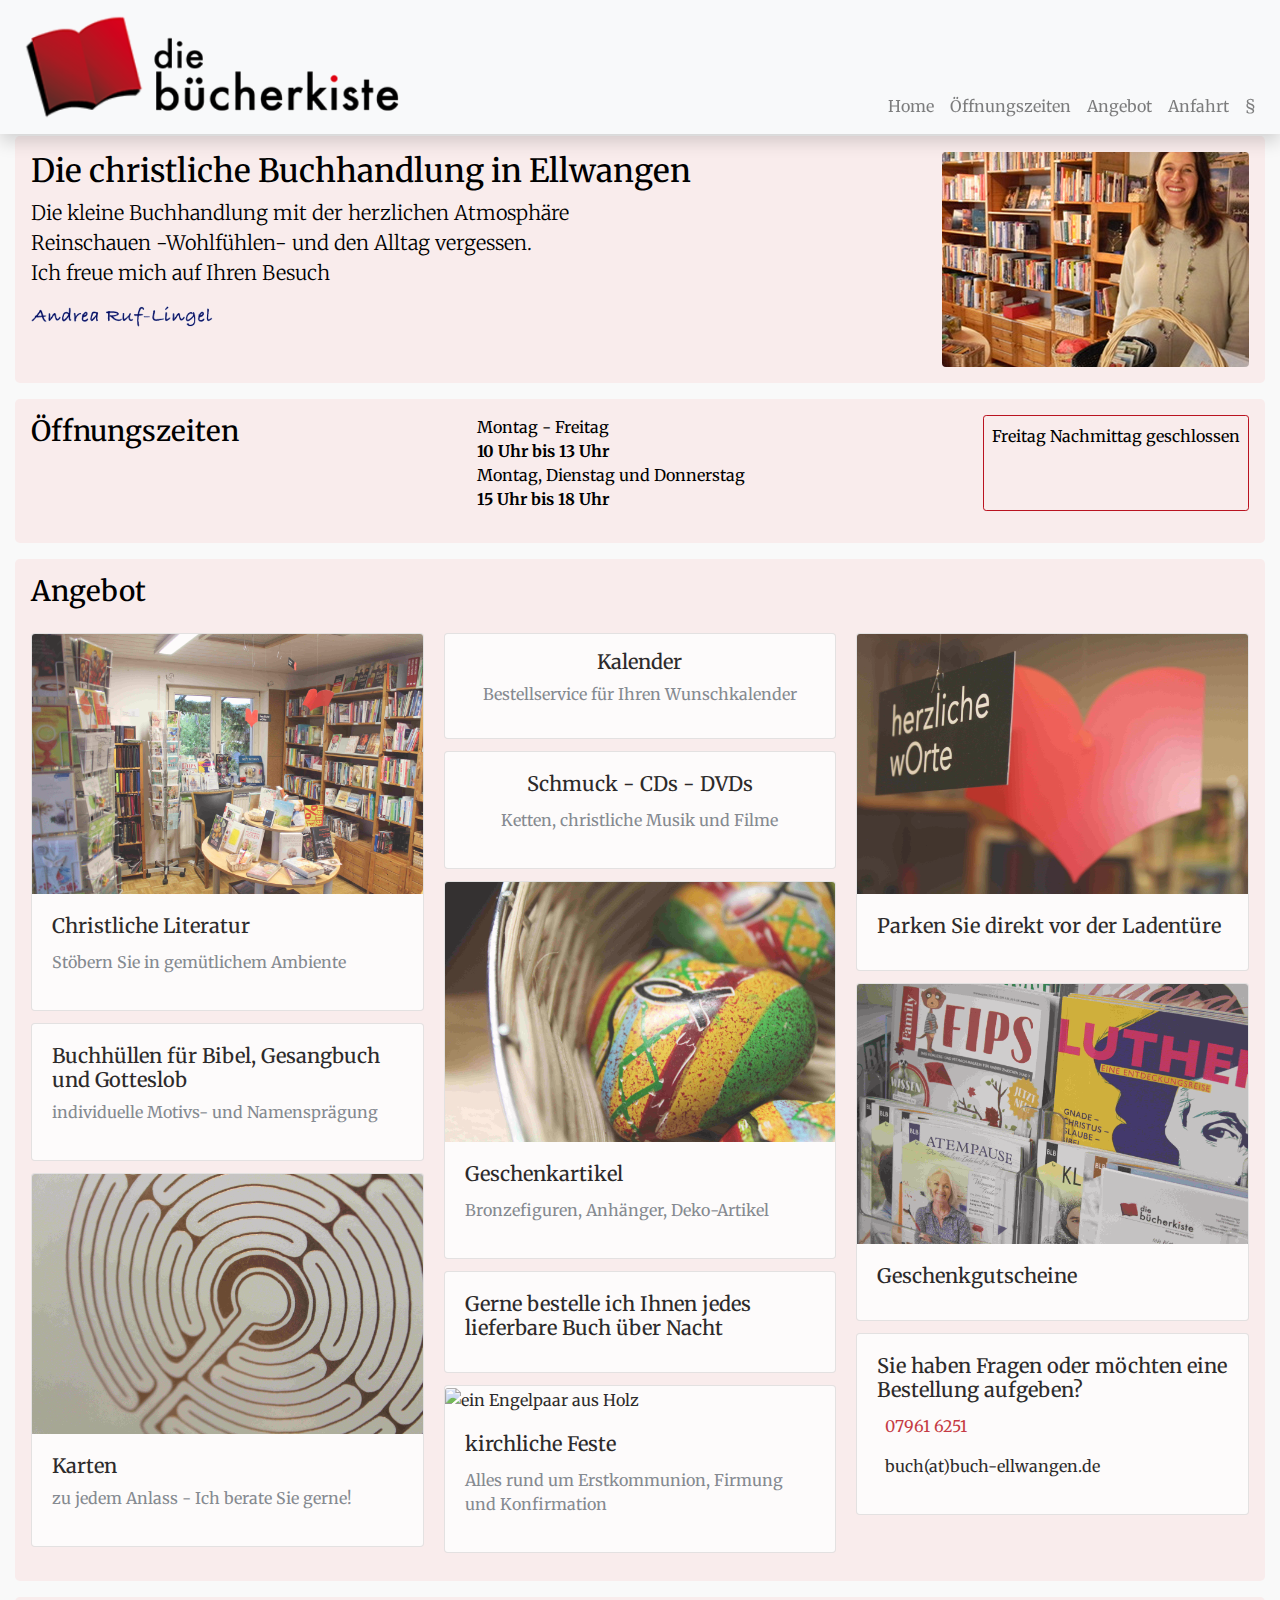
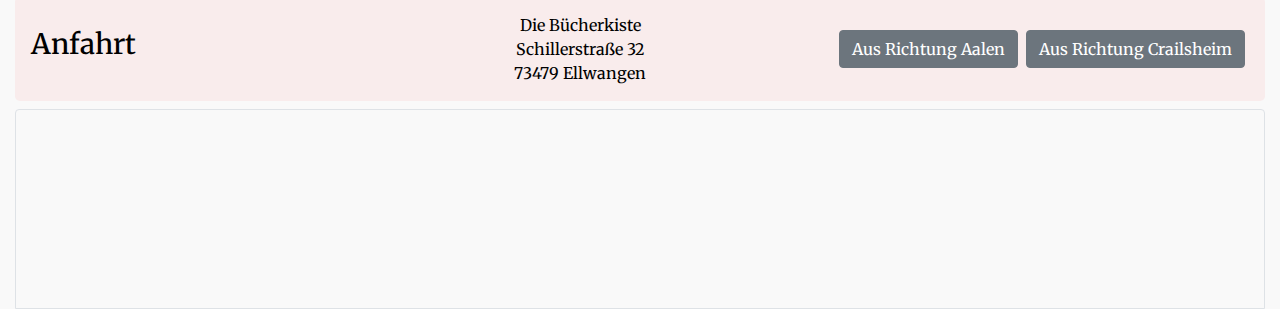
==== index.html @ ff5ce96f "href to phone" ====
<!doctype html>
<html lang="de">
<head>
  <!-- Required meta tags -->
  <meta charset="utf-8">
  <meta name="viewport" content="width=device-width, initial-scale=1, shrink-to-fit=no">

  <link rel="apple-touch-icon" sizes="120x120" href="apple-touch-icon.png">
  <link rel="icon" type="image/png" sizes="32x32" href="favicon-32x32.png">
  <link rel="icon" type="image/png" sizes="16x16" href="favicon-16x16.png">
  <link rel="manifest" href="site.webmanifest">
  <link rel="mask-icon" href="safari-pinned-tab.svg" color="#ba1320">
  <meta name="msapplication-TileColor" content="#b91d47">
  <meta name="theme-color" content="#ffffff">

  <!-- Bootstrap CSS -->
  <link rel="stylesheet" href="https://use.fontawesome.com/releases/v5.8.2/css/all.css" integrity="sha384-oS3vJWv+0UjzBfQzYUhtDYW+Pj2yciDJxpsK1OYPAYjqT085Qq/1cq5FLXAZQ7Ay" crossorigin="anonymous">
  <link rel="stylesheet" href="css/bootstrap.min.css">
  <link rel="stylesheet" href="css/styles.css">
  <link href="https://fonts.googleapis.com/css?family=Merriweather" rel="stylesheet">

  <title>Die Bücherkiste</title>

</head>
<body onload>

  <div class="anchor" id="1"></div>
  <header>
    <nav class="shadow navbar navbar-expand-sm navbar-light bg-light justify-content-between align-items-sm-end fixed-top">
      <a class="navbar-brand" href="#1">
        <img id="logo-buch" src="img/logo-buecherkiste.png" width="25%" height="100" class="d-inline-block align-bottom img-fluid" alt="logo der bücherkiste rotes geöffnetes buch">
        <img id="logo-schriftzug" src="img/nur-schriftzug.png" width="50%" height="100" class="img-fluid" alt="schriftzug die bücherkiste">
      </a>
      <button class="navbar-toggler" type="button" data-toggle="dropdown" data-target="#collapse_target" aria-controls="navbarSupportedContent" aria-expanded="false" aria-label="Toggle navigation">
        <i class="fas fa-bars"></i>
      </button>

      <div class="collapse navbar-collapse" id="collapse_target">
        <ul id="top-menu" class="navbar-nav ml-auto">
          <li class="nav-item">
            <a class="nav-link" href="#1">Home<span class="sr-only">(current)</span></a>
          </li>
          <li class="nav-item">
            <a class="nav-link" href="#2">Öffnungszeiten</a>
          </li>
          <li class="nav-item">
            <a class="nav-link" href="#3">Angebot</a>
          </li>
          <li class="nav-item">
            <a class="nav-link" href="#4">Anfahrt</a>
          </li>
          <li class="nav-item">
            <a class="nav-link" href="impressum.html">§</a>
          </li>
        </ul>
      </div>
    </nav>
  </header>

  <h1 class="d-none">die bücherkiste - Christliche Buchhandlung in Ellwangen</h1>


  <div id="main-container" class="container">

    <div class="container-style">
      <div class="d-md-flex align-items-start justify-content-center flex-lg-row-reverse">
        <img src="img/startseite.PNG" alt="bild der buchhandlung" class="img-fluid mx-auto d-block rounded grow-3 p-0">
        <div class="flex-fill">
          <h2 class="display-5 pt-md-0 pl-md-3 pl-lg-0 pr-md-3 pt-4 text-center text-md-left grow-2">Die christliche Buchhandlung in Ellwangen</h2>
          <p id="unterüberschrift" class="lead text-center text-md-left grow-0 pt-3 pl-md-3 pt-lg-0 pl-lg-0">Die kleine Buchhandlung mit der herzlichen Atmosphäre<br>Reinschauen -Wohlfühlen- und den Alltag vergessen.<br>Ich freue mich auf Ihren Besuch</p>
          <img src="img/unterschrift.PNG" alt="unterschrift der inhaberin" class="img-fluid d-block mx-auto m-md-0 pr-md-3 pl-md-3 pr-lg-0 pl-lg-0" id="unterschrift">
        </div>
      </div>
    </div>

    <div class="anchor" id="2"></div>
    <div class="container-style row mx-0 justify-content-around justify-content-sm-between">
      <h3 class="">Öffnungszeiten</h3>
      <p class="">Montag&nbsp;-&nbsp;Freitag<br>
        <strong>10&nbsp;Uhr&nbsp;bis&nbsp;13&nbsp;Uhr<br></strong>
        Montag,&nbsp;Dienstag und Donnerstag<br>
        <strong>15&nbsp;Uhr&nbsp;bis&nbsp;18&nbsp;Uhr<br></strong>
      </p>
      <div id="input-field-info" class="p-2 mb-3 text-center" width="400" height="100" >Freitag Nachmittag geschlossen<br></div>
    </div>

    <div class="anchor" id="3"></div>
    <div class="container-style">
      <h3 class="text-center text-md-left pb-3">Angebot</h3>


      <div class="card-columns">
        <div class="card">
          <img class="card-img-top" src="img/laden.JPG" alt="bild vom inneren des ladens">
          <div class="card-body">
            <h5 class="card-title">Christliche Literatur</h5>
            <p class="text-muted">Stöbern Sie in gemütlichem Ambiente</p>
          </div>
        </div>
        <div class="card">
          <div class="card-body">
            <h5 class="card-text">Buchhüllen für Bibel, Gesangbuch und Gotteslob</h5>
            <p class="text-muted">
              individuelle Motivs- und Namensprägung
            </p>
          </div>
        </div>
        <div class="card">
          <img class="card-img-top" src="img/karte.JPG" alt="weiße Karte mit goldenem Labyrinth">
          <div class="card-body">
            <h5 class="card-text">Karten</h5>
            <p class="text-muted">
              zu jedem Anlass - Ich berate Sie gerne!
            </p>
          </div>
        </div>
        <div class="card text-center p-3">
          <h5>Kalender</h5>
          <p class="text-muted">Bestellservice für Ihren Wunschkalender</p>
        </div>
        <div class="card text-center">
          <div class="card-body">
            <h5 class="card-title">Schmuck - CDs - DVDs</h5>
            <p class="text-muted">Ketten, christliche Musik und Filme</p>
          </div>
        </div>
        <div class="card">
          <img class="card-img-top" src="img/holzherz.JPG" alt="hölzernes Herz bunt bemalt">
          <div class="card-body">
            <h5 class="card-title">Geschenkartikel</h5>
            <p class="text-muted">Bronzefiguren, Anhänger, Deko-Artikel</p>
          </div>
        </div>
        <div class="card">
          <div class="card-body">
            <h5 class="card-title">Gerne bestelle ich Ihnen jedes lieferbare Buch über Nacht</h5>
          </div>
        </div>
        <div class="card">
          <img class="card-img-top" src="img/holzengel.jpg" alt="ein Engelpaar aus Holz">
          <div class="card-body">
            <h5 class="card-title">kirchliche Feste</h5>
            <p class="text-muted">Alles rund um Erstkommunion, Firmung und Konfirmation</p>
          </div>
        </div>
        <div class="card">
          <img class="card-img-top" src="img/herzliche-worte.JPG" alt="Herzförmiges Papier und karte mit Aufschrift herzliche Worte">
          <div class="card-body">
          <h5 class="card-title">Parken Sie direkt vor der Ladentüre</h5>
          </div>
        </div>
        <div class="card">
          <img class="card-img-top" src="img/zeitschriften.JPG" alt="Herzförmiges Papier und karte mit Aufschrift herzliche Worte">
          <div class="card-body">
          <h5 class="card-title">Geschenkgutscheine</h5>
          </div>
        </div>
        <div class="card">
          <div class="card-body">
            <h5 class="card-title">Sie haben Fragen oder möchten eine Bestellung aufgeben?</h5>
            <p style="color: #ba1320;"><i class="fas fa-phone p-1" href="tel:07961-6251"></i>07961 6251</p>
            <p><i class="fas fa-at p-1"></i>buch(at)buch-ellwangen.de
          </div>
        </div>
      </div>


    </div>



    <div class="anchor" id="4"></div>
    <div class="container-style mb-2 row m-0 p-3 d-block text-center d-md-flex justify-content-sm-between justify-content-md-start align-items-center flex-nowrap">
      <h3 class="mr-auto">Anfahrt</h3>
      <p class="mb-2 m-md-auto p-sm-2 p-lg-0">Die&nbsp;Bücherkiste<br>Schillerstraße&nbsp;32<br>73479&nbsp;Ellwangen</p>
      <!-- <h5 class="">Wegbeschreibung</h5> -->
      <button class="btn btn-secondary my-2 my-sm-0 mx-md-1" type="button" data-toggle="collapse" data-target="#richtung-aalen" aria-expanded="false" aria-controls="collapseExample">
        Aus Richtung Aalen
      </button>
      <button class="btn btn-secondary mx-md-1" type="button" data-toggle="collapse" data-target="#richtung-hall" aria-expanded="false" aria-controls="collapseExample">
        Aus Richtung Crailsheim
      </button>
    </div>

    <div class="collapse" id="richtung-aalen">
      <h5 class="px-2 pt-2">Aus Richtung Aalen:</h5>
      <ol class="px-4">
        <li>Folgen Sie der B290 über die Westtangente in Richtung Crailsheim, vorbei an der Stadthalle und dem Alamannen-Museum. An der Ampel-Abzweigung nach Nördlingen/Dinkelsbühl rechts abbiegen.</li>
        <li>Nach Überqueren der Siemensbrücke (kreuzt die Bahnlinie) links in Richtung Autobahn/Dinkelsbühl abbiegen.</li>
        <li>Folgen Sie der Vorfahrtsstrasse bis zum Kreisverkehr; hier rechts Richtung Stadtmitte (Mittelhofstr) abbiegen</li>
        <li>dann die 2. Abzweigung rechts in die Schillerstr.32</li>
        <li>Willkommen bei der Bücherkiste!</li>
      </ol>
    </div>
    <div class="collapse" id="richtung-hall">
      <h5 class="px-2 pt-2">Aus Richtung Schwäbisch Hall / Crailsheim:</h5>
      <ol class="px-4">
        <li>Folgen Sie der B290 bis zur Ampel-Abzweigung nach Nördlingen/Dinkelsbühl. Hier links abbiegen.</li>
        <li>Nach Überqueren der Siemensbrücke (kreuzt die Bahnlinie) links in Richtung Autobahn/Dinkelsbühl abbiegen.</li>
        <li>Folgen Sie der Vorfahrtsstrasse bis zum 1. Kreisverkehr; hier rechts Richtung Stadtmitte (Mittelhofstr) abbiegen</li>
        <li>dann die 2. Abzweigung rechts in die Schillerstr.32</li>
        <li>Willkommen bei der Bücherkiste!</li>
      </ol>
    </div>

    <iframe id="map" class="float-left border rounded-top p-0" src="https://www.google.com/maps/embed?pb=!1m18!1m12!1m3!1d2619.178128259442!2d10.131411315092043!3d48.96913350085774!2m3!1f0!2f0!3f0!3m2!1i1024!2i768!4f13.1!3m3!1m2!1s0x4798e3a83ddc0173%3A0x4727ee4b7de0692e!2sdie+B%C3%BCcherkiste!5e0!3m2!1sde!2sde!4v1557840326986!5m2!1sde!2sde" width="100%" height="200" frameborder="0" style="border:0" allowfullscreen></iframe>

</div>


<!-- Optional JavaScript -->
<!-- jQuery first, then Popper.js, then Bootstrap JS -->
<script src="jquery-3.4.1.js"></script>
<script src="js/popper.min.js"></script>
<script src="js/bootstrap.min.js"></script>
<script src="js/script.js"></script>
</body>
</html>
---- css/styles.css ----
body {
  font-size: 16px;
  color: #000000;
  background-color: #f9f9f9;
  font-family: 'Merriweather', serif;
  padding-top: 4.5rem;
}
ol {
  line-height: 1.6rem;
}

.navbar-brand  {
  margin-right: 0;
}

.navbar button.navbar-toggler {
  border: none;
  color: #ba1320;
}
.navbar-toggler-icon { /* not currently used (replaced with hamburger menu button) */
  color: #ba1320;
}
.anchor {
  display: block;
  position: relative;
  top: -62px;
  visibility: idden;
}

#logo-buch {
  width: 25%;
  margin-left: 5px;
}
#logo-schriftzug {
  width: 50%;
  display: none;
}
#unterschrift {
  width: 50%;
}
#unterüberschrift {
  font-size: 14px;
}

.jumbotron h2 {
  font-size: 1.5em;
}
.jumbotron.d-md-flex {
  margin-bottom: 20px;
}
#input-field-info {
  border: 1px solid #ba1320;
  border-radius: .2rem;
}
.container-style {
  padding: 1rem 1rem;
  margin-bottom: 1rem;
  background-color: #f9ecec;
  border-radius: 0.3rem;
}
#map {
  max-width: 100%;
}
#heart-fas {
  text-decoration: none;
  color: #ba1320;
  transition: .3s;
  margin: auto;
}
#heart-fas:hover {
  transform: scale(3);
}


/*******************************************************/
@media (max-width: 575.98px) {
  #logo-buch {width: 30% !important;}
}
@media (min-width: 576px) {
  #logo-schriftzug {display: inline-block; width: 50%;}
  /* #map {width: 50%;} */
  body {padding-top: 6.5rem;}
  .anchor {
    top: -80px;
  }
}
@media (min-width: 768px) {
  body {padding-top: 7.8rem;}
  #unterüberschrift {font-size: 16px;}
  .jumbotron h2 {font-size: 1.8em;}
  .anchor {
    top: -110px;
  }
}
@media (min-width: 992px) {
  body {padding-top: 8.5rem;}
  /* #map {height: 400px;} */
  #unterschrift {width: 33.33%;}
  .anchor {top: -135px;}
  .card {opacity: 0.82;}
  .card:hover {opacity: 1; transform: scale(1.01); box-shadow: 2px 8px 8px -6px rgb(0,0,0,.3); transition: 0.35s;}
  .btn:hover {box-shadow: 3px 5px 8px 0px rgb(0,0,0,.3);  transition: 0.35s;}
}
@media (min-width: 1200px) {
  #main-container {max-width: 1500px;}
  #unterüberschrift {font-size: 20px;}
  .jumbotron h2 {font-size: 2em;}
  #unterschrift {width: 20%;}
}

/********************************************************/
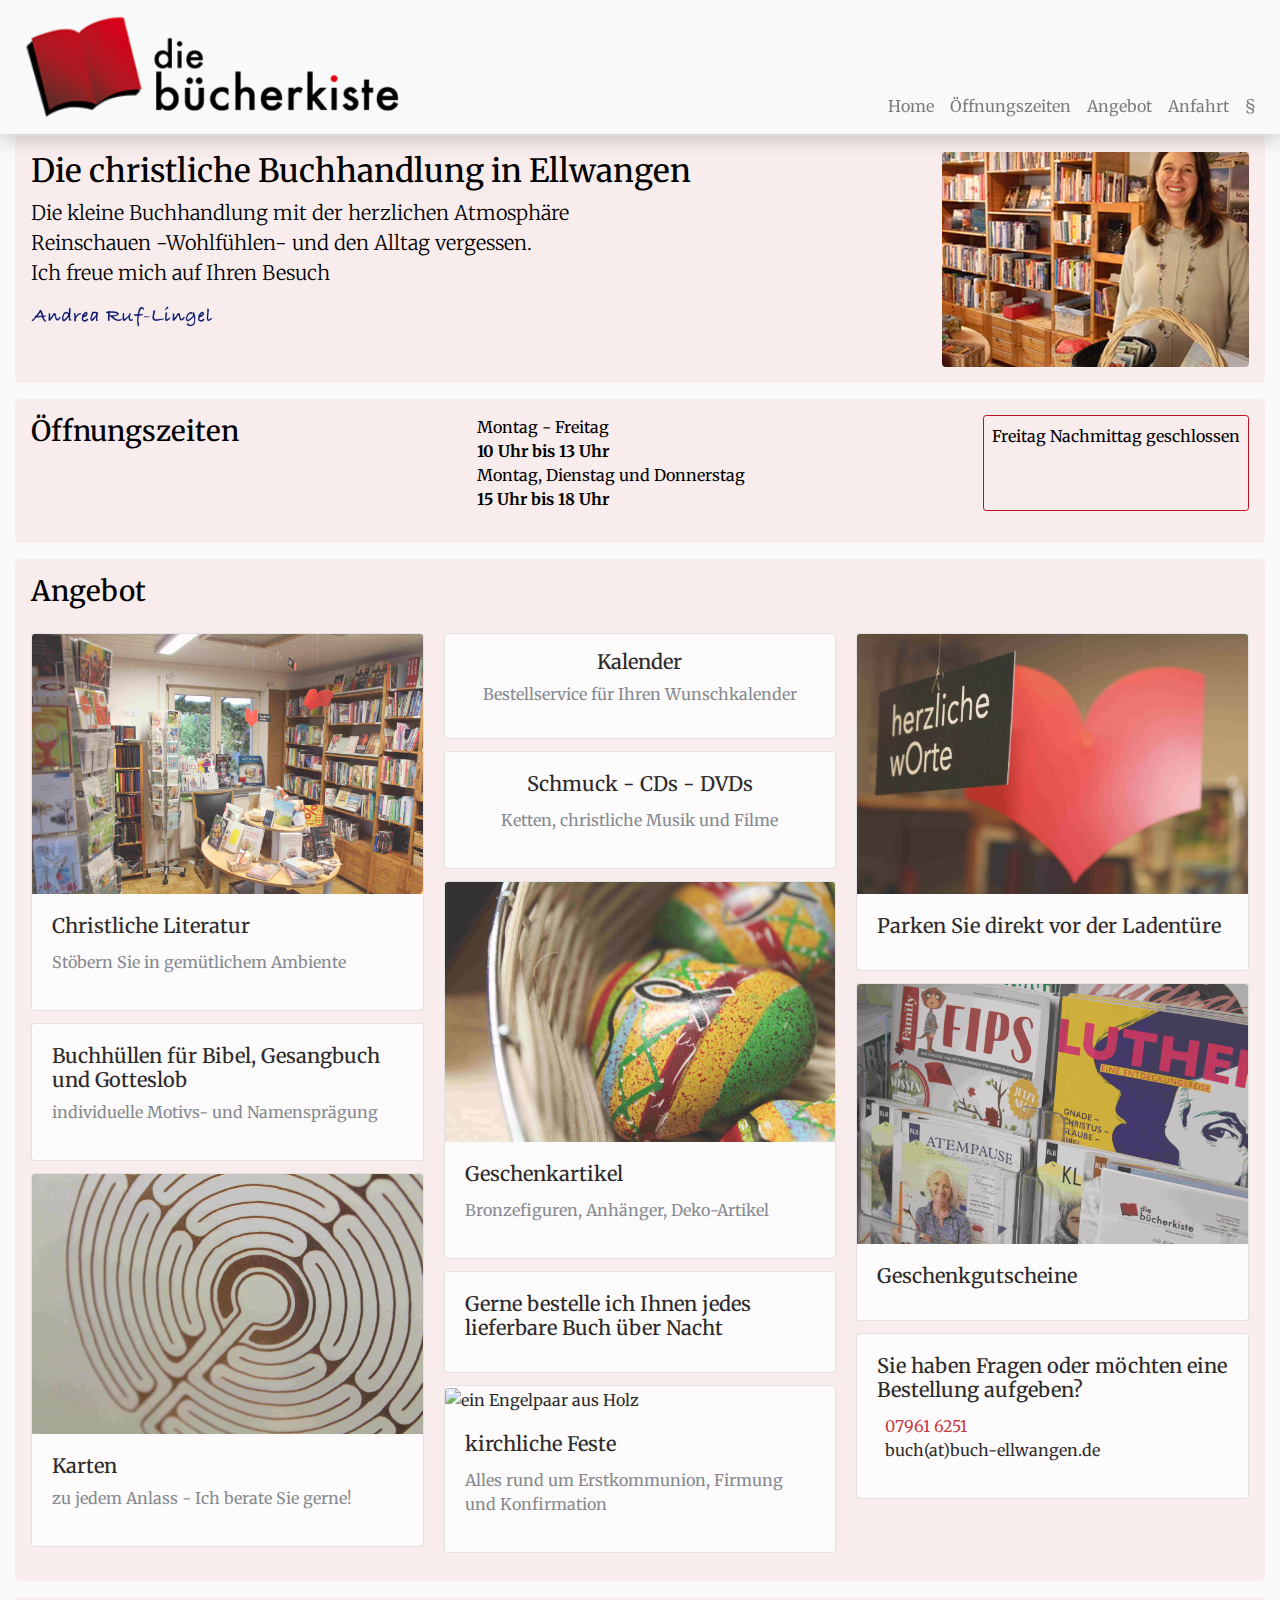
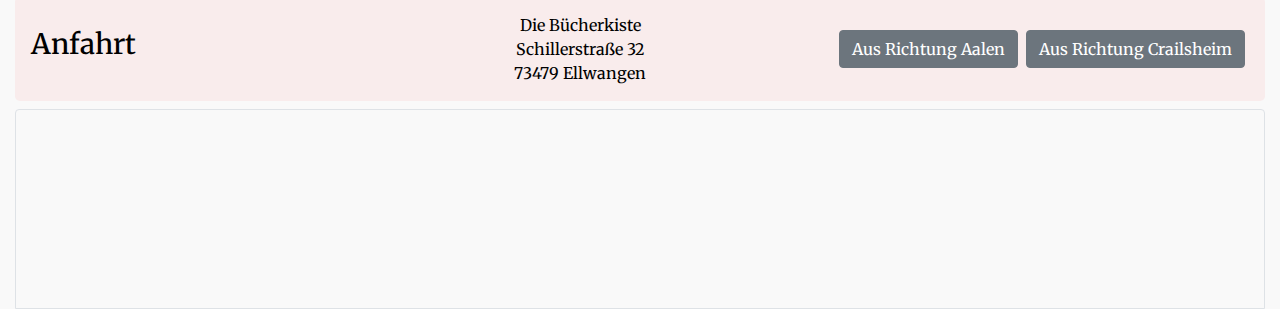
==== commit 7576fb88: "attempt fix phone" ====
--- a/index.html
+++ b/index.html
@@ -158,7 +158,7 @@
         <div class="card">
           <div class="card-body">
             <h5 class="card-title">Sie haben Fragen oder möchten eine Bestellung aufgeben?</h5>
-            <p style="color: #ba1320;"><i class="fas fa-phone p-1" href="tel:07961-6251"></i>07961 6251</p>
+            <a style="color: #ba1320;"><i class="fas fa-phone p-1" href="tel:07961-6251"></i>07961 6251</a>
             <p><i class="fas fa-at p-1"></i>buch(at)buch-ellwangen.de
           </div>
         </div>
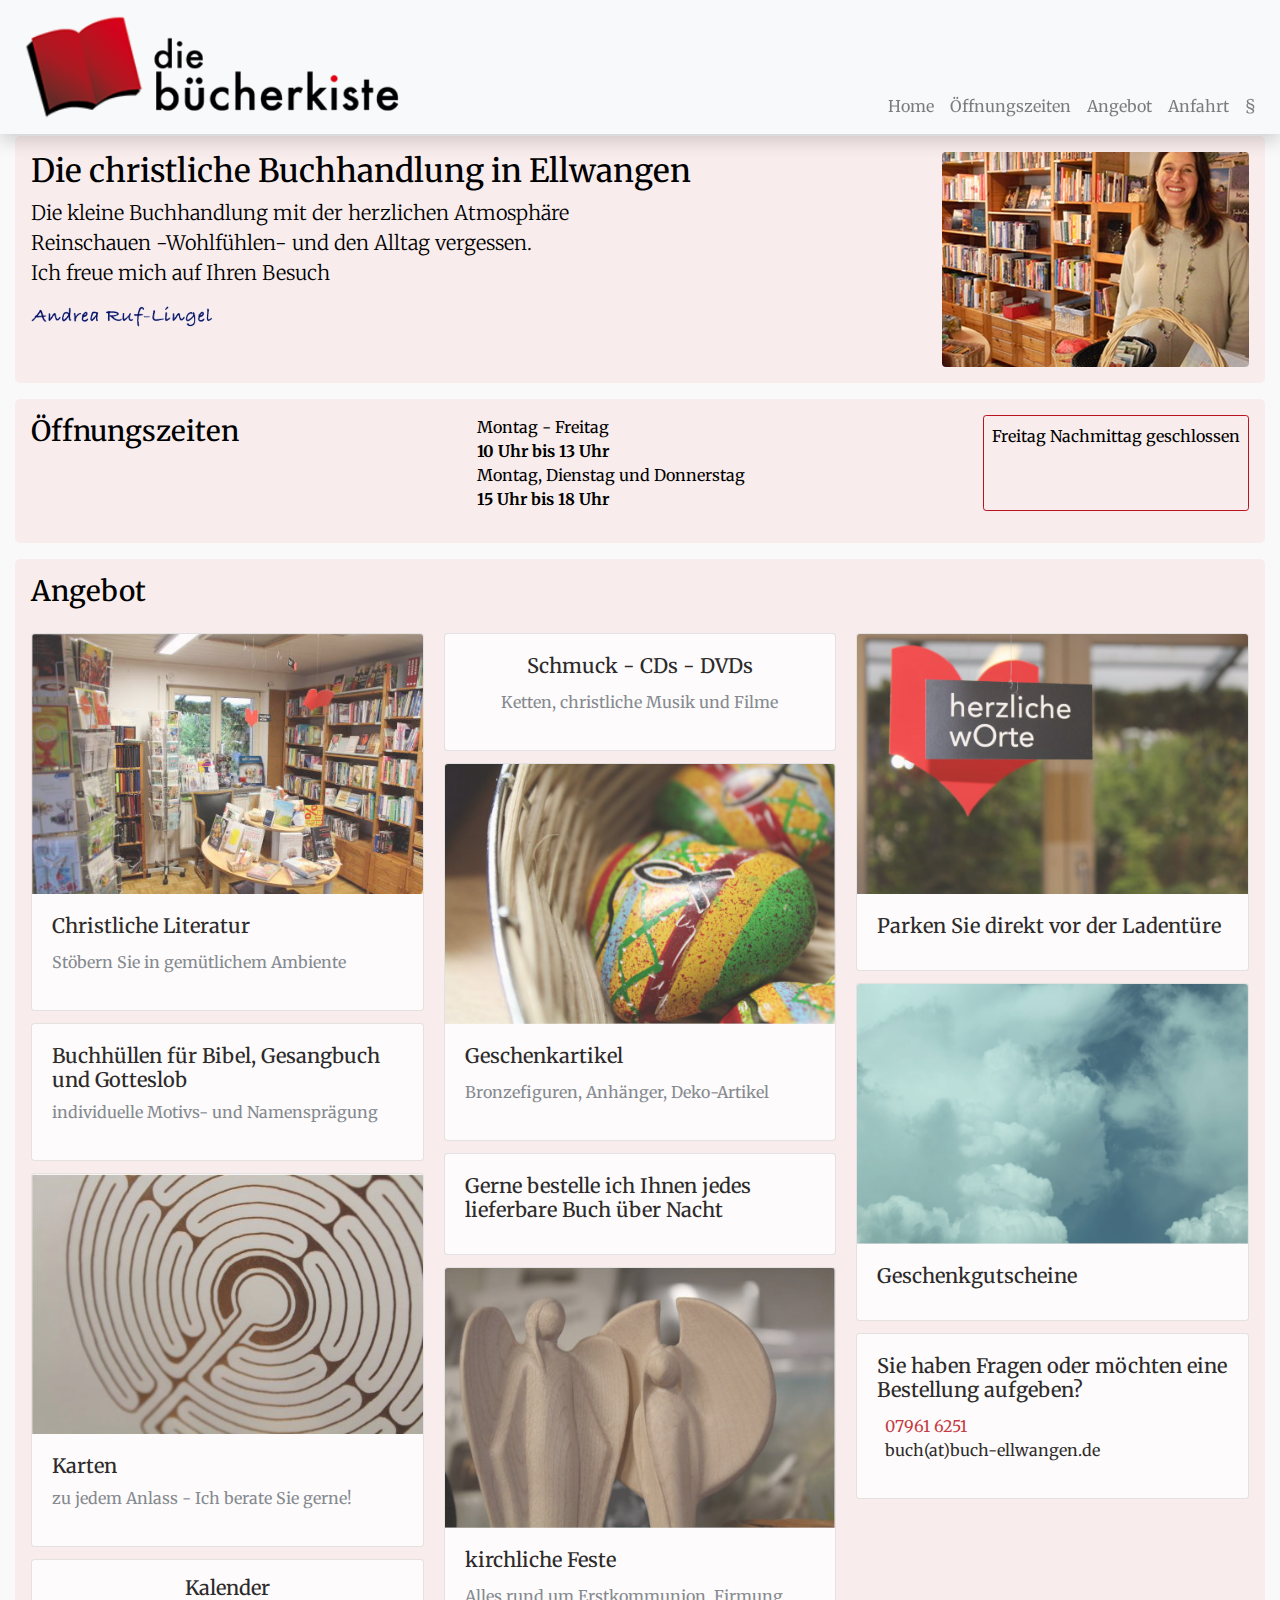
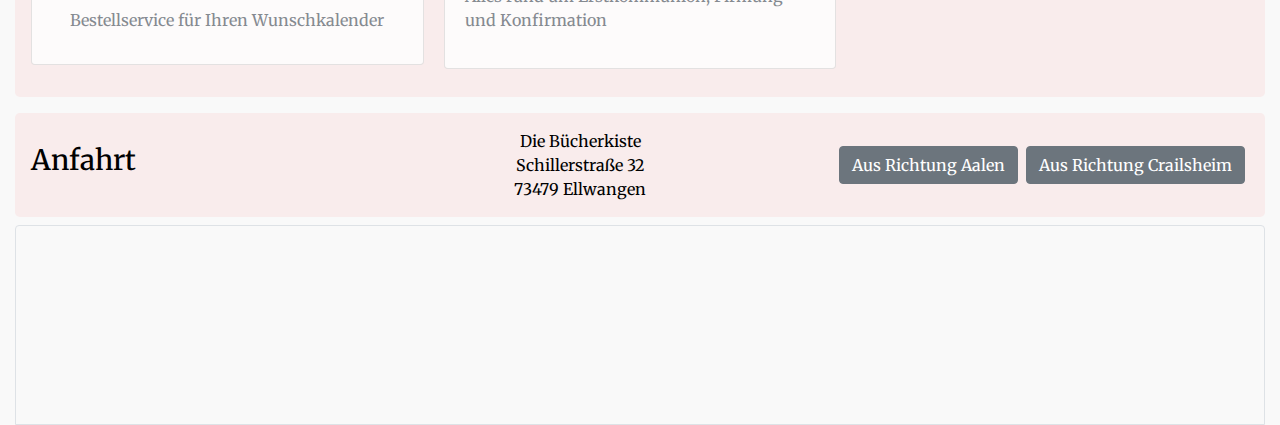
==== commit 6c902cbd: "scaled pictures, new try with srcset for impressum." ====
--- a/index.html
+++ b/index.html
@@ -31,11 +31,16 @@
         <img id="logo-buch" src="img/logo-buecherkiste.png" width="25%" height="100" class="d-inline-block align-bottom img-fluid" alt="logo der bücherkiste rotes geöffnetes buch">
         <img id="logo-schriftzug" src="img/nur-schriftzug.png" width="50%" height="100" class="img-fluid" alt="schriftzug die bücherkiste">
       </a>
-      <button class="navbar-toggler" type="button" data-toggle="dropdown" data-target="#collapse_target" aria-controls="navbarSupportedContent" aria-expanded="false" aria-label="Toggle navigation">
-        <i class="fas fa-bars"></i>
+      <button class="navbar-toggler" type="button" data-toggle="collapse" data-target=".navbar-collapse" aria-controls="#navbar-collapse" aria-expanded="false" aria-label="Toggle navigation">
+        <div id="nav-icon3">
+          <span></span>
+          <span></span>
+          <span></span>
+          <span></span>
+        </div>
       </button>
 
-      <div class="collapse navbar-collapse" id="collapse_target">
+      <div class="collapse navbar-collapse" id="navbar-collapse">
         <ul id="top-menu" class="navbar-nav ml-auto">
           <li class="nav-item">
             <a class="nav-link" href="#1">Home<span class="sr-only">(current)</span></a>
@@ -146,73 +151,73 @@
         <div class="card">
           <img class="card-img-top" src="img/herzliche-worte.JPG" alt="Herzförmiges Papier und karte mit Aufschrift herzliche Worte">
           <div class="card-body">
-          <h5 class="card-title">Parken Sie direkt vor der Ladentüre</h5>
-          </div>
-        </div>
-        <div class="card">
-          <img class="card-img-top" src="img/zeitschriften.JPG" alt="Herzförmiges Papier und karte mit Aufschrift herzliche Worte">
-          <div class="card-body">
-          <h5 class="card-title">Geschenkgutscheine</h5>
+            <h5 class="card-title">Parken Sie direkt vor der Ladentüre</h5>
+          </div>
+        </div>
+        <div class="card">
+          <img class="card-img-top" src="img/wolken.JPG" alt="Herzförmiges Papier und karte mit Aufschrift herzliche Worte">
+          <div class="card-body">
+            <h5 class="card-title">Geschenkgutscheine</h5>
           </div>
         </div>
         <div class="card">
           <div class="card-body">
             <h5 class="card-title">Sie haben Fragen oder möchten eine Bestellung aufgeben?</h5>
-            <a style="color: #ba1320;"><i class="fas fa-phone p-1" href="tel:07961-6251"></i>07961 6251</a>
+            <a href="tel:079616251" class="no-dec" style="color: #ba1320;"><i class="fas fa-phone p-1"></i>07961 6251</a>
             <p><i class="fas fa-at p-1"></i>buch(at)buch-ellwangen.de
-          </div>
-        </div>
-      </div>
-
+            </div>
+          </div>
+        </div>
+
+
+      </div>
+
+
+
+      <div class="anchor" id="4"></div>
+      <div class="container-style mb-2 row m-0 p-3 d-block text-center d-md-flex justify-content-sm-between justify-content-md-start align-items-center flex-nowrap">
+        <h3 class="mr-auto">Anfahrt</h3>
+        <p class="mb-2 m-md-auto p-sm-2 p-lg-0">Die&nbsp;Bücherkiste<br>Schillerstraße&nbsp;32<br>73479&nbsp;Ellwangen</p>
+        <!-- <h5 class="">Wegbeschreibung</h5> -->
+        <button class="btn btn-secondary my-2 my-sm-0 mx-md-1" type="button" data-toggle="collapse" data-target="#richtung-aalen" aria-expanded="false" aria-controls="collapseExample">
+          Aus Richtung Aalen
+        </button>
+        <button class="btn btn-secondary mx-md-1" type="button" data-toggle="collapse" data-target="#richtung-hall" aria-expanded="false" aria-controls="collapseExample">
+          Aus Richtung Crailsheim
+        </button>
+      </div>
+
+      <div class="collapse" id="richtung-aalen">
+        <h5 class="px-2 pt-2">Aus Richtung Aalen:</h5>
+        <ol class="px-4">
+          <li>Folgen Sie der B290 über die Westtangente in Richtung Crailsheim, vorbei an der Stadthalle und dem Alamannen-Museum. An der Ampel-Abzweigung nach Nördlingen/Dinkelsbühl rechts abbiegen.</li>
+          <li>Nach Überqueren der Siemensbrücke (kreuzt die Bahnlinie) links in Richtung Autobahn/Dinkelsbühl abbiegen.</li>
+          <li>Folgen Sie der Vorfahrtsstrasse bis zum Kreisverkehr; hier rechts Richtung Stadtmitte (Mittelhofstr) abbiegen</li>
+          <li>dann die 2. Abzweigung rechts in die Schillerstr.32</li>
+          <li>Willkommen bei der Bücherkiste!</li>
+        </ol>
+      </div>
+      <div class="collapse" id="richtung-hall">
+        <h5 class="px-2 pt-2">Aus Richtung Schwäbisch Hall / Crailsheim:</h5>
+        <ol class="px-4">
+          <li>Folgen Sie der B290 bis zur Ampel-Abzweigung nach Nördlingen/Dinkelsbühl. Hier links abbiegen.</li>
+          <li>Nach Überqueren der Siemensbrücke (kreuzt die Bahnlinie) links in Richtung Autobahn/Dinkelsbühl abbiegen.</li>
+          <li>Folgen Sie der Vorfahrtsstrasse bis zum 1. Kreisverkehr; hier rechts Richtung Stadtmitte (Mittelhofstr) abbiegen</li>
+          <li>dann die 2. Abzweigung rechts in die Schillerstr.32</li>
+          <li>Willkommen bei der Bücherkiste!</li>
+        </ol>
+      </div>
+
+      <iframe id="map" class="float-left border rounded-top p-0" src="https://www.google.com/maps/embed?pb=!1m18!1m12!1m3!1d2619.178128259442!2d10.131411315092043!3d48.96913350085774!2m3!1f0!2f0!3f0!3m2!1i1024!2i768!4f13.1!3m3!1m2!1s0x4798e3a83ddc0173%3A0x4727ee4b7de0692e!2sdie+B%C3%BCcherkiste!5e0!3m2!1sde!2sde!4v1557840326986!5m2!1sde!2sde" width="100%" height="200" frameborder="0" style="border:0" allowfullscreen></iframe>
 
     </div>
 
 
-
-    <div class="anchor" id="4"></div>
-    <div class="container-style mb-2 row m-0 p-3 d-block text-center d-md-flex justify-content-sm-between justify-content-md-start align-items-center flex-nowrap">
-      <h3 class="mr-auto">Anfahrt</h3>
-      <p class="mb-2 m-md-auto p-sm-2 p-lg-0">Die&nbsp;Bücherkiste<br>Schillerstraße&nbsp;32<br>73479&nbsp;Ellwangen</p>
-      <!-- <h5 class="">Wegbeschreibung</h5> -->
-      <button class="btn btn-secondary my-2 my-sm-0 mx-md-1" type="button" data-toggle="collapse" data-target="#richtung-aalen" aria-expanded="false" aria-controls="collapseExample">
-        Aus Richtung Aalen
-      </button>
-      <button class="btn btn-secondary mx-md-1" type="button" data-toggle="collapse" data-target="#richtung-hall" aria-expanded="false" aria-controls="collapseExample">
-        Aus Richtung Crailsheim
-      </button>
-    </div>
-
-    <div class="collapse" id="richtung-aalen">
-      <h5 class="px-2 pt-2">Aus Richtung Aalen:</h5>
-      <ol class="px-4">
-        <li>Folgen Sie der B290 über die Westtangente in Richtung Crailsheim, vorbei an der Stadthalle und dem Alamannen-Museum. An der Ampel-Abzweigung nach Nördlingen/Dinkelsbühl rechts abbiegen.</li>
-        <li>Nach Überqueren der Siemensbrücke (kreuzt die Bahnlinie) links in Richtung Autobahn/Dinkelsbühl abbiegen.</li>
-        <li>Folgen Sie der Vorfahrtsstrasse bis zum Kreisverkehr; hier rechts Richtung Stadtmitte (Mittelhofstr) abbiegen</li>
-        <li>dann die 2. Abzweigung rechts in die Schillerstr.32</li>
-        <li>Willkommen bei der Bücherkiste!</li>
-      </ol>
-    </div>
-    <div class="collapse" id="richtung-hall">
-      <h5 class="px-2 pt-2">Aus Richtung Schwäbisch Hall / Crailsheim:</h5>
-      <ol class="px-4">
-        <li>Folgen Sie der B290 bis zur Ampel-Abzweigung nach Nördlingen/Dinkelsbühl. Hier links abbiegen.</li>
-        <li>Nach Überqueren der Siemensbrücke (kreuzt die Bahnlinie) links in Richtung Autobahn/Dinkelsbühl abbiegen.</li>
-        <li>Folgen Sie der Vorfahrtsstrasse bis zum 1. Kreisverkehr; hier rechts Richtung Stadtmitte (Mittelhofstr) abbiegen</li>
-        <li>dann die 2. Abzweigung rechts in die Schillerstr.32</li>
-        <li>Willkommen bei der Bücherkiste!</li>
-      </ol>
-    </div>
-
-    <iframe id="map" class="float-left border rounded-top p-0" src="https://www.google.com/maps/embed?pb=!1m18!1m12!1m3!1d2619.178128259442!2d10.131411315092043!3d48.96913350085774!2m3!1f0!2f0!3f0!3m2!1i1024!2i768!4f13.1!3m3!1m2!1s0x4798e3a83ddc0173%3A0x4727ee4b7de0692e!2sdie+B%C3%BCcherkiste!5e0!3m2!1sde!2sde!4v1557840326986!5m2!1sde!2sde" width="100%" height="200" frameborder="0" style="border:0" allowfullscreen></iframe>
-
-</div>
-
-
-<!-- Optional JavaScript -->
-<!-- jQuery first, then Popper.js, then Bootstrap JS -->
-<script src="jquery-3.4.1.js"></script>
-<script src="js/popper.min.js"></script>
-<script src="js/bootstrap.min.js"></script>
-<script src="js/script.js"></script>
-</body>
-</html>
+    <!-- Optional JavaScript -->
+    <!-- jQuery first, then Popper.js, then Bootstrap JS -->
+    <script src="jquery-3.4.1.js"></script>
+    <script src="js/popper.min.js"></script>
+    <script src="js/bootstrap.min.js"></script>
+    <script src="js/script.js"></script>
+  </body>
+  </html>
--- a/css/styles.css
+++ b/css/styles.css
@@ -16,10 +16,86 @@
 .navbar button.navbar-toggler {
   border: none;
   color: #ba1320;
+  background-color: transparent;
 }
+
 .navbar-toggler-icon { /* not currently used (replaced with hamburger menu button) */
   color: #ba1320;
 }
+button.navbar-toggler:focus { outline: 1px none; }
+/*animation */
+#nav-icon3 {
+  width: 20px;
+  height: 30px;
+  padding: 0px;
+  position: relative;
+  margin: 0px auto;
+  -webkit-transform: rotate(0deg);
+  -moz-transform: rotate(0deg);
+  -o-transform: rotate(0deg);
+  transform: rotate(0deg);
+  -webkit-transition: .5s ease-in-out;
+  -moz-transition: .5s ease-in-out;
+  -o-transition: .5s ease-in-out;
+  transition: .5s ease-in-out;
+  cursor: pointer;
+}
+ #nav-icon3 span {
+  display: block;
+  position: absolute;
+  height: 2px;
+  width: 100%;
+  background: #d3531a;
+  border-radius: 9px;
+  opacity: 1;
+  left: 0;
+  -webkit-transform: rotate(0deg);
+  -moz-transform: rotate(0deg);
+  -o-transform: rotate(0deg);
+  transform: rotate(0deg);
+  -webkit-transition: .25s ease-in-out;
+  -moz-transition: .25s ease-in-out;
+  -o-transition: .25s ease-in-out;
+  transition: .25s ease-in-out;
+}
+#nav-icon3 span:nth-child(1) {
+  top: 18px;
+}
+
+#nav-icon3 span:nth-child(2),#nav-icon3 span:nth-child(3) {
+  top: 12px;
+}
+
+#nav-icon3 span:nth-child(4) {
+  top: 6px;
+}
+
+#nav-icon3.open span:nth-child(1) {
+  top: 18px;
+  width: 0%;
+  left: 50%;
+}
+
+#nav-icon3.open span:nth-child(2) {
+  -webkit-transform: rotate(45deg);
+  -moz-transform: rotate(45deg);
+  -o-transform: rotate(45deg);
+  transform: rotate(45deg);
+}
+
+#nav-icon3.open span:nth-child(3) {
+  -webkit-transform: rotate(-45deg);
+  -moz-transform: rotate(-45deg);
+  -o-transform: rotate(-45deg);
+  transform: rotate(-45deg);
+}
+
+#nav-icon3.open span:nth-child(4) {
+  top: 18px;
+  width: 0%;
+  left: 50%;
+}
+
 .anchor {
   display: block;
   position: relative;
@@ -70,7 +146,16 @@
 #heart-fas:hover {
   transform: scale(3);
 }
-
+.no-dec {
+  text-decoration: none;
+  text-decoration-color: black;
+  color: black;
+}
+.no-dec:hover {
+  text-decoration: none;
+  text-decoration-color: black;
+  color: black;
+}
 
 /*******************************************************/
 @media (max-width: 575.98px) {
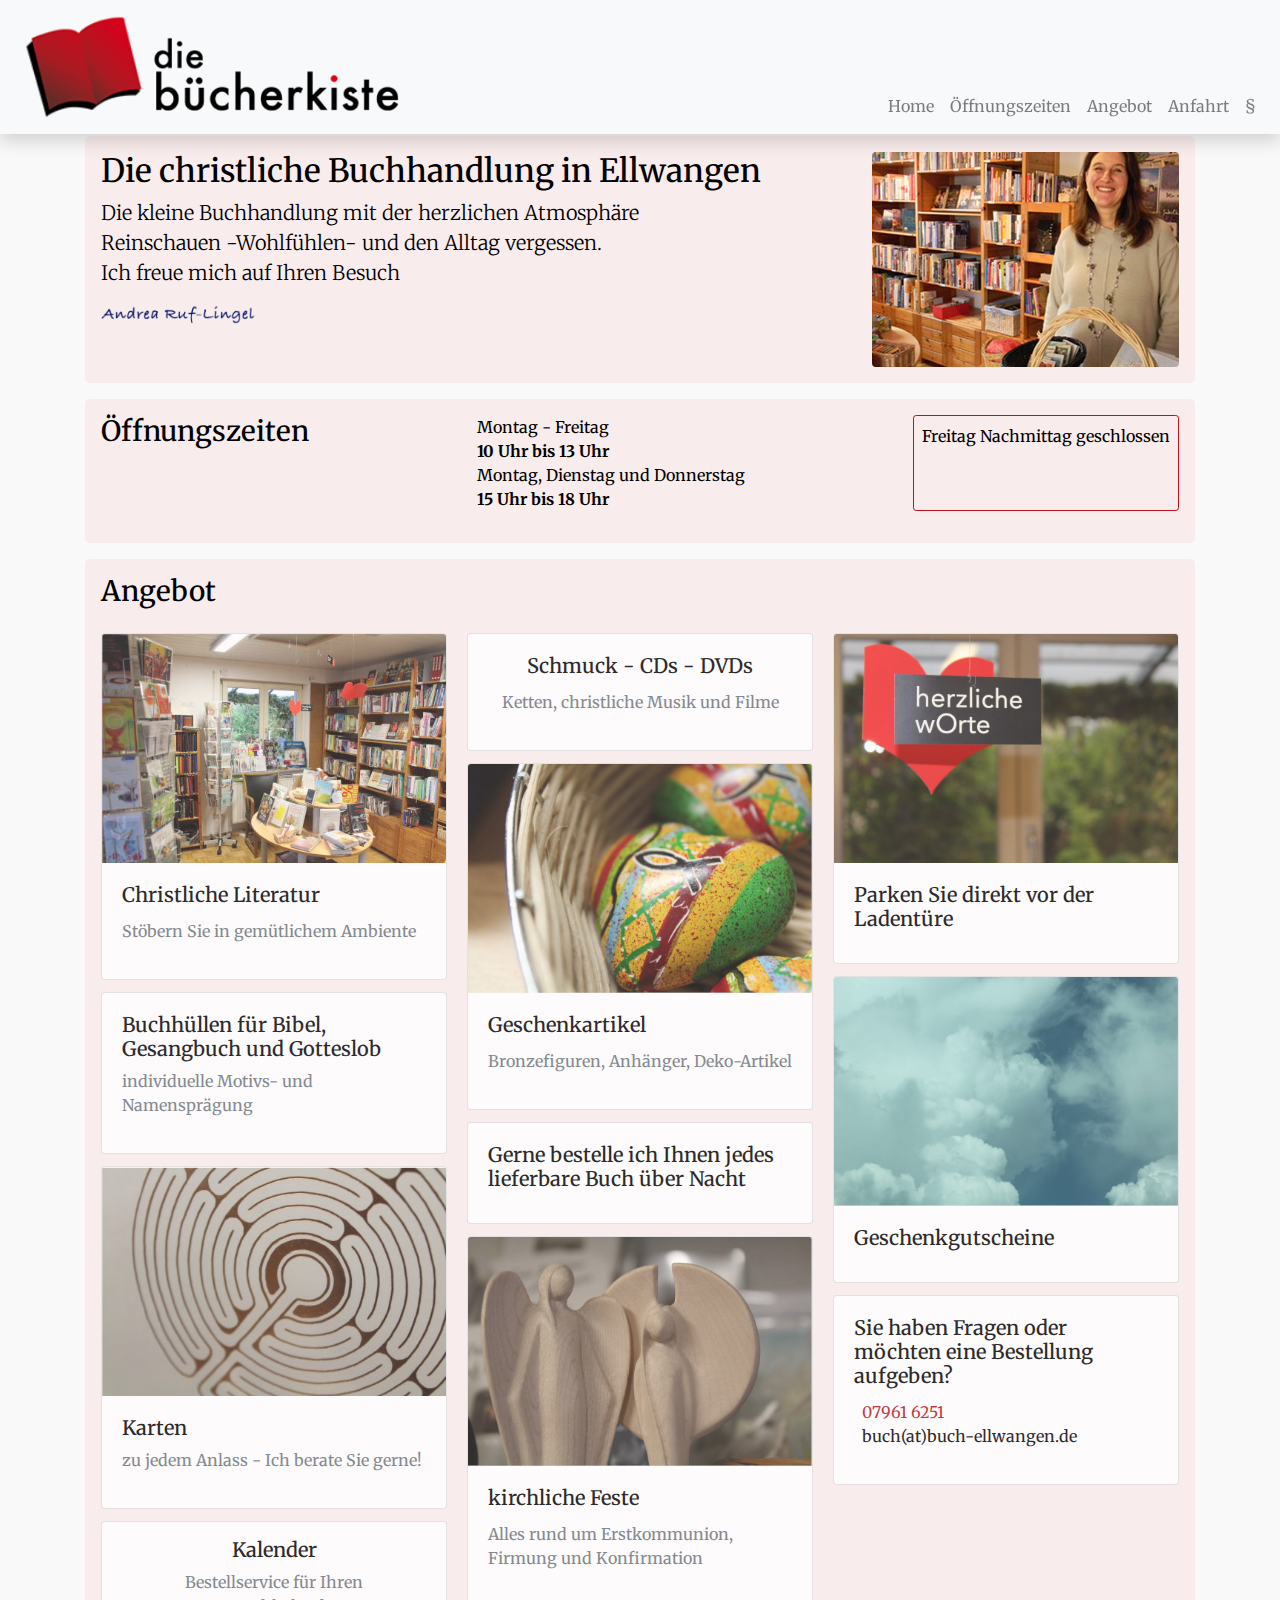
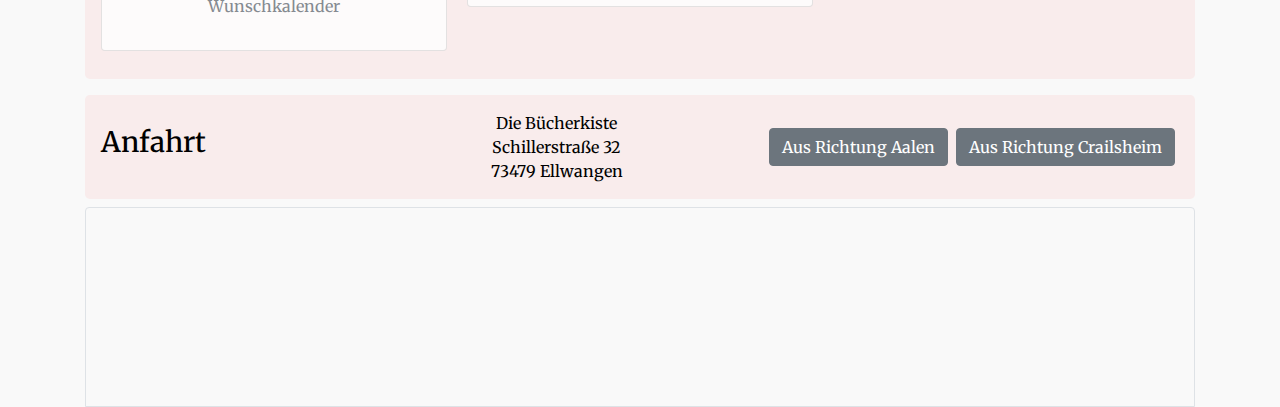
==== commit 57183cb6: "added ajax for dynamic page loading - unsure whether everything works" ====
--- a/index.html
+++ b/index.html
@@ -22,22 +22,21 @@
   <title>Die Bücherkiste</title>
 
 </head>
-<body onload>
+<body>
+
 
   <div class="anchor" id="1"></div>
   <header>
     <nav class="shadow navbar navbar-expand-sm navbar-light bg-light justify-content-between align-items-sm-end fixed-top">
       <a class="navbar-brand" href="#1">
-        <img id="logo-buch" src="img/logo-buecherkiste.png" width="25%" height="100" class="d-inline-block align-bottom img-fluid" alt="logo der bücherkiste rotes geöffnetes buch">
-        <img id="logo-schriftzug" src="img/nur-schriftzug.png" width="50%" height="100" class="img-fluid" alt="schriftzug die bücherkiste">
+        <img id="logo-buch" src="img/logo-buecherkiste.png" width="125" height="108" class="d-inline-block align-bottom img-fluid" alt="logo der bücherkiste rotes geöffnetes buch">
+        <img id="logo-schriftzug" src="img/nur-schriftzug.png" width="250" height="88" class="img-fluid" alt="schriftzug die bücherkiste">
       </a>
-      <button class="navbar-toggler" type="button" data-toggle="collapse" data-target=".navbar-collapse" aria-controls="#navbar-collapse" aria-expanded="false" aria-label="Toggle navigation">
-        <div id="nav-icon3">
+      <button  id="nav-icon3" class="navbar-toggler" type="button" data-toggle="collapse" data-target=".navbar-collapse" aria-controls="navbar-collapse" aria-expanded="false" aria-label="Toggle navigation">
           <span></span>
           <span></span>
           <span></span>
           <span></span>
-        </div>
       </button>
 
       <div class="collapse navbar-collapse" id="navbar-collapse">
@@ -65,152 +64,11 @@
   <h1 class="d-none">die bücherkiste - Christliche Buchhandlung in Ellwangen</h1>
 
 
-  <div id="main-container" class="container">
+  <div onclick="navbarClose();" id="main-container" class="">
 
-    <div class="container-style">
-      <div class="d-md-flex align-items-start justify-content-center flex-lg-row-reverse">
-        <img src="img/startseite.PNG" alt="bild der buchhandlung" class="img-fluid mx-auto d-block rounded grow-3 p-0">
-        <div class="flex-fill">
-          <h2 class="display-5 pt-md-0 pl-md-3 pl-lg-0 pr-md-3 pt-4 text-center text-md-left grow-2">Die christliche Buchhandlung in Ellwangen</h2>
-          <p id="unterüberschrift" class="lead text-center text-md-left grow-0 pt-3 pl-md-3 pt-lg-0 pl-lg-0">Die kleine Buchhandlung mit der herzlichen Atmosphäre<br>Reinschauen -Wohlfühlen- und den Alltag vergessen.<br>Ich freue mich auf Ihren Besuch</p>
-          <img src="img/unterschrift.PNG" alt="unterschrift der inhaberin" class="img-fluid d-block mx-auto m-md-0 pr-md-3 pl-md-3 pr-lg-0 pl-lg-0" id="unterschrift">
-        </div>
-      </div>
-    </div>
+  <div id="main-content" class="container"></div>
 
-    <div class="anchor" id="2"></div>
-    <div class="container-style row mx-0 justify-content-around justify-content-sm-between">
-      <h3 class="">Öffnungszeiten</h3>
-      <p class="">Montag&nbsp;-&nbsp;Freitag<br>
-        <strong>10&nbsp;Uhr&nbsp;bis&nbsp;13&nbsp;Uhr<br></strong>
-        Montag,&nbsp;Dienstag und Donnerstag<br>
-        <strong>15&nbsp;Uhr&nbsp;bis&nbsp;18&nbsp;Uhr<br></strong>
-      </p>
-      <div id="input-field-info" class="p-2 mb-3 text-center" width="400" height="100" >Freitag Nachmittag geschlossen<br></div>
-    </div>
-
-    <div class="anchor" id="3"></div>
-    <div class="container-style">
-      <h3 class="text-center text-md-left pb-3">Angebot</h3>
-
-
-      <div class="card-columns">
-        <div class="card">
-          <img class="card-img-top" src="img/laden.JPG" alt="bild vom inneren des ladens">
-          <div class="card-body">
-            <h5 class="card-title">Christliche Literatur</h5>
-            <p class="text-muted">Stöbern Sie in gemütlichem Ambiente</p>
-          </div>
-        </div>
-        <div class="card">
-          <div class="card-body">
-            <h5 class="card-text">Buchhüllen für Bibel, Gesangbuch und Gotteslob</h5>
-            <p class="text-muted">
-              individuelle Motivs- und Namensprägung
-            </p>
-          </div>
-        </div>
-        <div class="card">
-          <img class="card-img-top" src="img/karte.JPG" alt="weiße Karte mit goldenem Labyrinth">
-          <div class="card-body">
-            <h5 class="card-text">Karten</h5>
-            <p class="text-muted">
-              zu jedem Anlass - Ich berate Sie gerne!
-            </p>
-          </div>
-        </div>
-        <div class="card text-center p-3">
-          <h5>Kalender</h5>
-          <p class="text-muted">Bestellservice für Ihren Wunschkalender</p>
-        </div>
-        <div class="card text-center">
-          <div class="card-body">
-            <h5 class="card-title">Schmuck - CDs - DVDs</h5>
-            <p class="text-muted">Ketten, christliche Musik und Filme</p>
-          </div>
-        </div>
-        <div class="card">
-          <img class="card-img-top" src="img/holzherz.JPG" alt="hölzernes Herz bunt bemalt">
-          <div class="card-body">
-            <h5 class="card-title">Geschenkartikel</h5>
-            <p class="text-muted">Bronzefiguren, Anhänger, Deko-Artikel</p>
-          </div>
-        </div>
-        <div class="card">
-          <div class="card-body">
-            <h5 class="card-title">Gerne bestelle ich Ihnen jedes lieferbare Buch über Nacht</h5>
-          </div>
-        </div>
-        <div class="card">
-          <img class="card-img-top" src="img/holzengel.jpg" alt="ein Engelpaar aus Holz">
-          <div class="card-body">
-            <h5 class="card-title">kirchliche Feste</h5>
-            <p class="text-muted">Alles rund um Erstkommunion, Firmung und Konfirmation</p>
-          </div>
-        </div>
-        <div class="card">
-          <img class="card-img-top" src="img/herzliche-worte.JPG" alt="Herzförmiges Papier und karte mit Aufschrift herzliche Worte">
-          <div class="card-body">
-            <h5 class="card-title">Parken Sie direkt vor der Ladentüre</h5>
-          </div>
-        </div>
-        <div class="card">
-          <img class="card-img-top" src="img/wolken.JPG" alt="Herzförmiges Papier und karte mit Aufschrift herzliche Worte">
-          <div class="card-body">
-            <h5 class="card-title">Geschenkgutscheine</h5>
-          </div>
-        </div>
-        <div class="card">
-          <div class="card-body">
-            <h5 class="card-title">Sie haben Fragen oder möchten eine Bestellung aufgeben?</h5>
-            <a href="tel:079616251" class="no-dec" style="color: #ba1320;"><i class="fas fa-phone p-1"></i>07961 6251</a>
-            <p><i class="fas fa-at p-1"></i>buch(at)buch-ellwangen.de
-            </div>
-          </div>
-        </div>
-
-
-      </div>
-
-
-
-      <div class="anchor" id="4"></div>
-      <div class="container-style mb-2 row m-0 p-3 d-block text-center d-md-flex justify-content-sm-between justify-content-md-start align-items-center flex-nowrap">
-        <h3 class="mr-auto">Anfahrt</h3>
-        <p class="mb-2 m-md-auto p-sm-2 p-lg-0">Die&nbsp;Bücherkiste<br>Schillerstraße&nbsp;32<br>73479&nbsp;Ellwangen</p>
-        <!-- <h5 class="">Wegbeschreibung</h5> -->
-        <button class="btn btn-secondary my-2 my-sm-0 mx-md-1" type="button" data-toggle="collapse" data-target="#richtung-aalen" aria-expanded="false" aria-controls="collapseExample">
-          Aus Richtung Aalen
-        </button>
-        <button class="btn btn-secondary mx-md-1" type="button" data-toggle="collapse" data-target="#richtung-hall" aria-expanded="false" aria-controls="collapseExample">
-          Aus Richtung Crailsheim
-        </button>
-      </div>
-
-      <div class="collapse" id="richtung-aalen">
-        <h5 class="px-2 pt-2">Aus Richtung Aalen:</h5>
-        <ol class="px-4">
-          <li>Folgen Sie der B290 über die Westtangente in Richtung Crailsheim, vorbei an der Stadthalle und dem Alamannen-Museum. An der Ampel-Abzweigung nach Nördlingen/Dinkelsbühl rechts abbiegen.</li>
-          <li>Nach Überqueren der Siemensbrücke (kreuzt die Bahnlinie) links in Richtung Autobahn/Dinkelsbühl abbiegen.</li>
-          <li>Folgen Sie der Vorfahrtsstrasse bis zum Kreisverkehr; hier rechts Richtung Stadtmitte (Mittelhofstr) abbiegen</li>
-          <li>dann die 2. Abzweigung rechts in die Schillerstr.32</li>
-          <li>Willkommen bei der Bücherkiste!</li>
-        </ol>
-      </div>
-      <div class="collapse" id="richtung-hall">
-        <h5 class="px-2 pt-2">Aus Richtung Schwäbisch Hall / Crailsheim:</h5>
-        <ol class="px-4">
-          <li>Folgen Sie der B290 bis zur Ampel-Abzweigung nach Nördlingen/Dinkelsbühl. Hier links abbiegen.</li>
-          <li>Nach Überqueren der Siemensbrücke (kreuzt die Bahnlinie) links in Richtung Autobahn/Dinkelsbühl abbiegen.</li>
-          <li>Folgen Sie der Vorfahrtsstrasse bis zum 1. Kreisverkehr; hier rechts Richtung Stadtmitte (Mittelhofstr) abbiegen</li>
-          <li>dann die 2. Abzweigung rechts in die Schillerstr.32</li>
-          <li>Willkommen bei der Bücherkiste!</li>
-        </ol>
-      </div>
-
-      <iframe id="map" class="float-left border rounded-top p-0" src="https://www.google.com/maps/embed?pb=!1m18!1m12!1m3!1d2619.178128259442!2d10.131411315092043!3d48.96913350085774!2m3!1f0!2f0!3f0!3m2!1i1024!2i768!4f13.1!3m3!1m2!1s0x4798e3a83ddc0173%3A0x4727ee4b7de0692e!2sdie+B%C3%BCcherkiste!5e0!3m2!1sde!2sde!4v1557840326986!5m2!1sde!2sde" width="100%" height="200" frameborder="0" style="border:0" allowfullscreen></iframe>
-
-    </div>
+</div>
 
 
     <!-- Optional JavaScript -->
@@ -219,5 +77,6 @@
     <script src="js/popper.min.js"></script>
     <script src="js/bootstrap.min.js"></script>
     <script src="js/script.js"></script>
+    <script src="js/ajax-utils.js"></script>
   </body>
   </html>
--- a/css/styles.css
+++ b/css/styles.css
@@ -29,7 +29,7 @@
   height: 30px;
   padding: 0px;
   position: relative;
-  margin: 0px auto;
+  margin-right: 10px;
   -webkit-transform: rotate(0deg);
   -moz-transform: rotate(0deg);
   -o-transform: rotate(0deg);
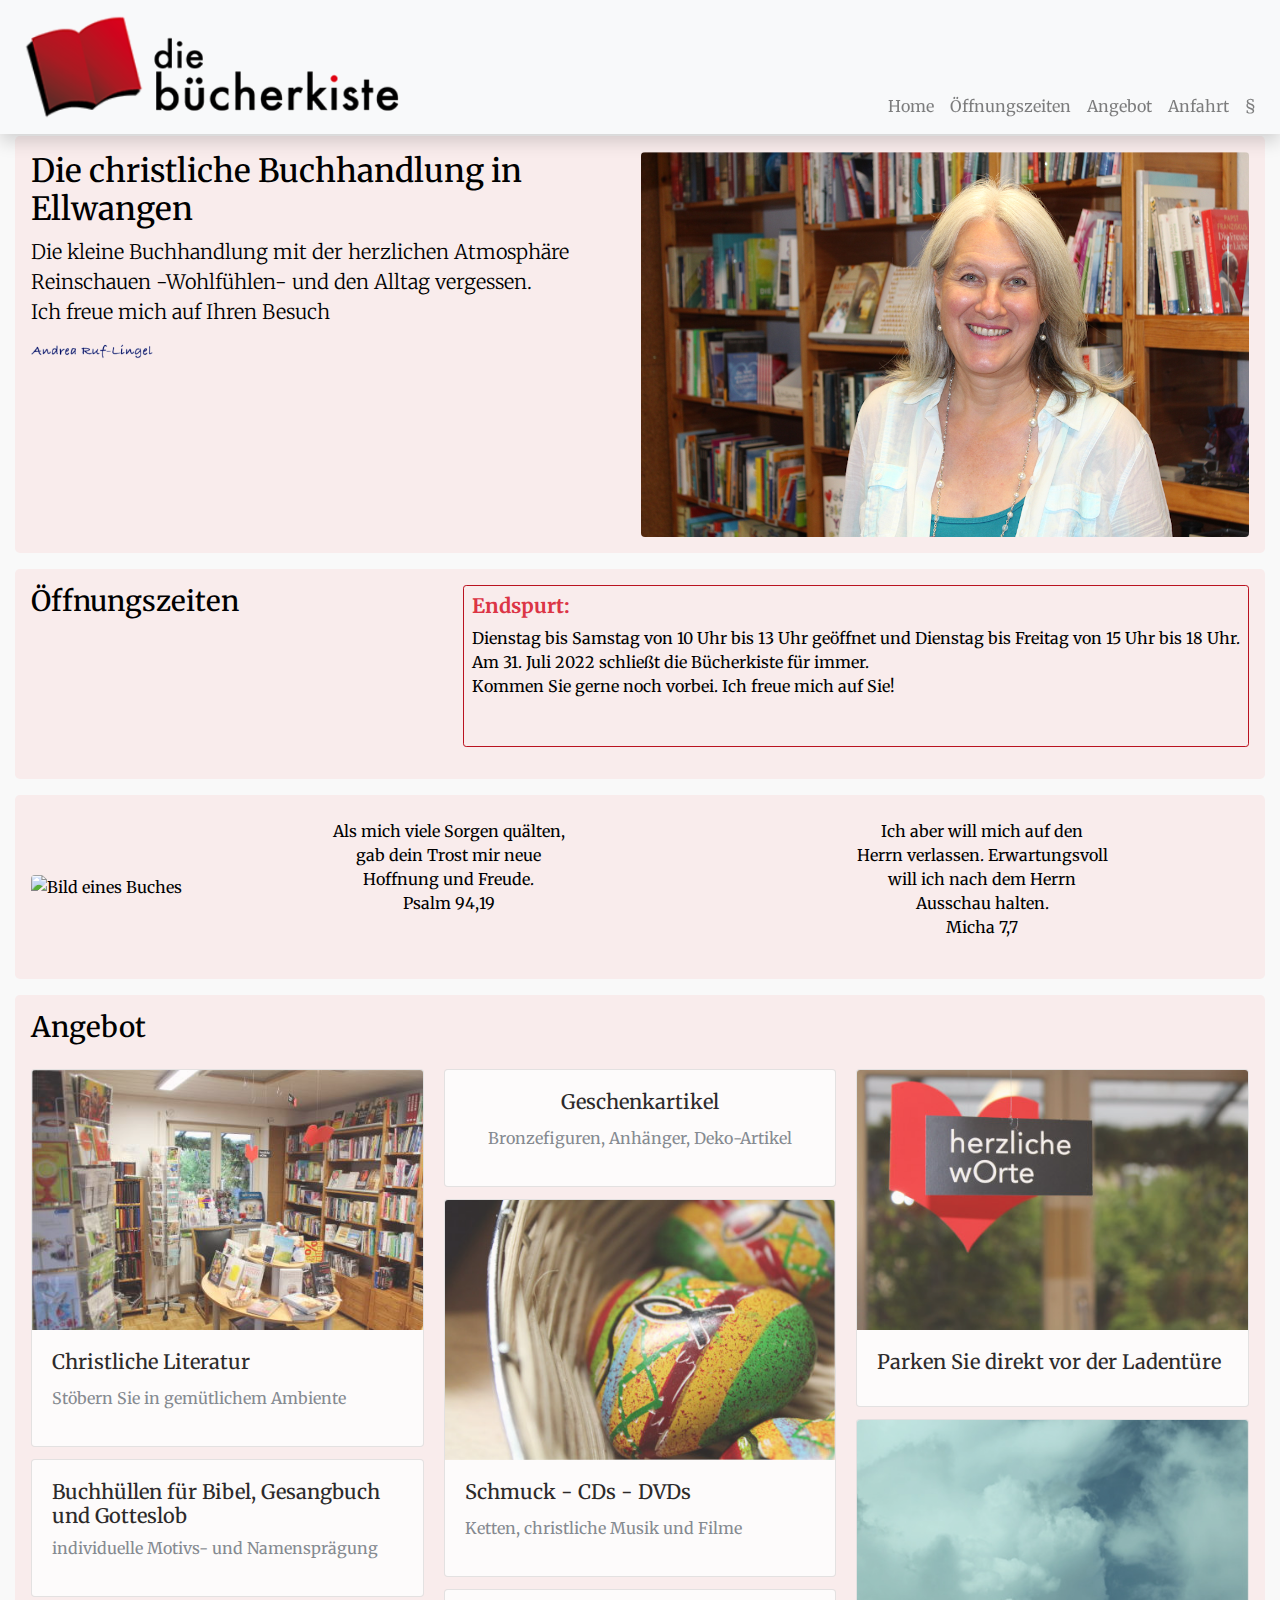
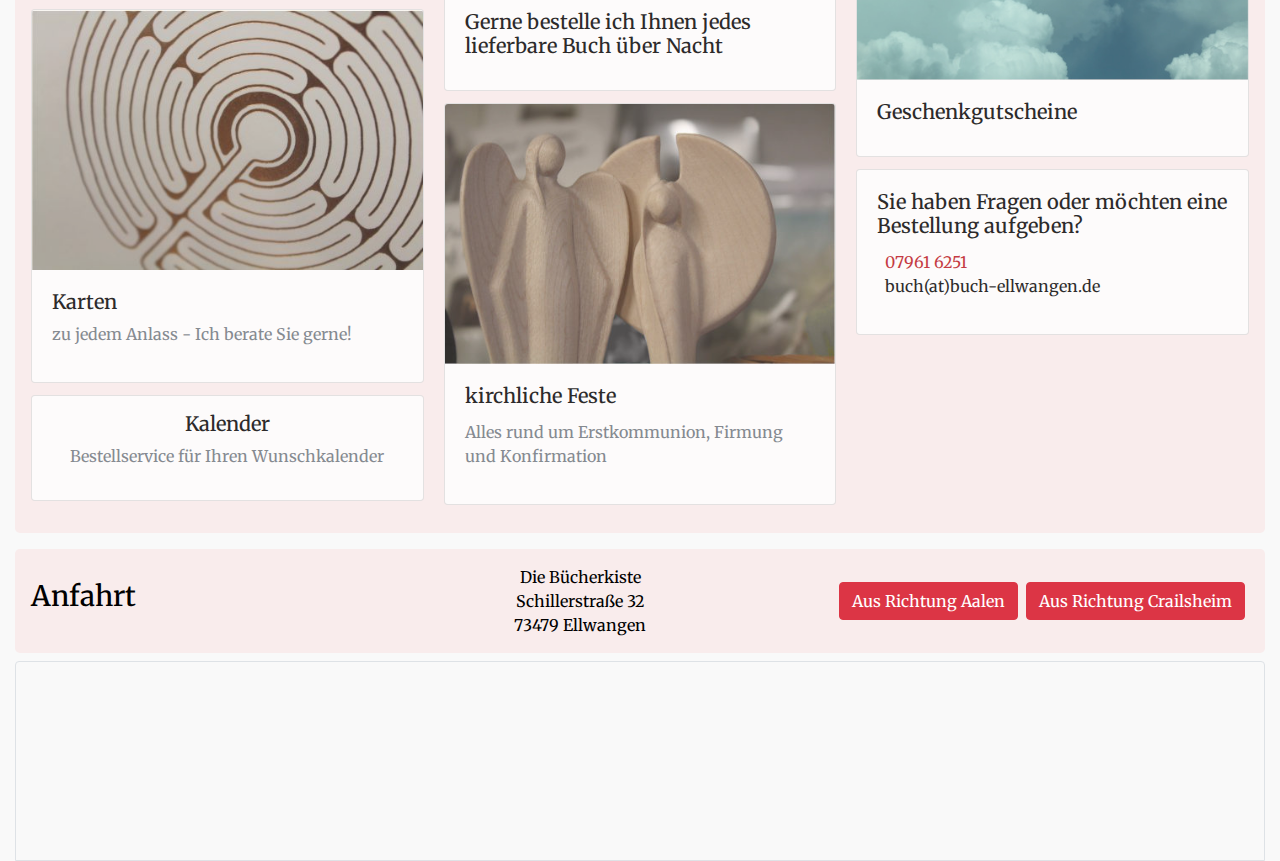
==== commit 25a543c7: "Update" ====
--- a/index.html
+++ b/index.html
@@ -1,5 +1,6 @@
 <!doctype html>
 <html lang="de">
+
 <head>
   <!-- Required meta tags -->
   <meta charset="utf-8">
@@ -14,7 +15,8 @@
   <meta name="theme-color" content="#ffffff">
 
   <!-- Bootstrap CSS -->
-  <link rel="stylesheet" href="https://use.fontawesome.com/releases/v5.8.2/css/all.css" integrity="sha384-oS3vJWv+0UjzBfQzYUhtDYW+Pj2yciDJxpsK1OYPAYjqT085Qq/1cq5FLXAZQ7Ay" crossorigin="anonymous">
+  <link rel="stylesheet" href="https://use.fontawesome.com/releases/v5.8.2/css/all.css"
+    integrity="sha384-oS3vJWv+0UjzBfQzYUhtDYW+Pj2yciDJxpsK1OYPAYjqT085Qq/1cq5FLXAZQ7Ay" crossorigin="anonymous">
   <link rel="stylesheet" href="css/bootstrap.min.css">
   <link rel="stylesheet" href="css/styles.css">
   <link href="https://fonts.googleapis.com/css?family=Merriweather" rel="stylesheet">
@@ -22,39 +24,43 @@
   <title>Die Bücherkiste</title>
 
 </head>
-<body>
-
-
-  <div class="anchor" id="1"></div>
-  <header>
-    <nav class="shadow navbar navbar-expand-sm navbar-light bg-light justify-content-between align-items-sm-end fixed-top">
-      <a class="navbar-brand" href="#1">
-        <img id="logo-buch" src="img/logo-buecherkiste.png" width="125" height="108" class="d-inline-block align-bottom img-fluid" alt="logo der bücherkiste rotes geöffnetes buch">
-        <img id="logo-schriftzug" src="img/nur-schriftzug.png" width="250" height="88" class="img-fluid" alt="schriftzug die bücherkiste">
+
+<body onload>
+
+  <div class="anchor" id="Home"></div>
+  <header id="top-menu">
+    <nav
+      class="shadow navbar navbar-expand-sm navbar-light bg-light justify-content-between align-items-sm-end fixed-top">
+      <a class="navbar-brand" href="#Home">
+        <img id="logo-buch" src="img/logo-buecherkiste.png" width="125" height="108"
+          class="d-inline-block align-bottom img-fluid" alt="logo der bücherkiste rotes geöffnetes buch">
+        <img id="logo-schriftzug" src="img/nur-schriftzug.png" width="250" height="88" class="img-fluid"
+          alt="schriftzug die bücherkiste">
       </a>
-      <button  id="nav-icon3" class="navbar-toggler" type="button" data-toggle="collapse" data-target=".navbar-collapse" aria-controls="navbar-collapse" aria-expanded="false" aria-label="Toggle navigation">
-          <span></span>
-          <span></span>
-          <span></span>
-          <span></span>
+      <button id="nav-icon3" class="navbar-toggler" type="button" data-toggle="collapse" data-target=".navbar-collapse"
+        aria-controls="navbar-collapse" aria-expanded="false" aria-label="Toggle navigation">
+        <span></span>
+        <span></span>
+        <span></span>
+        <span></span>
       </button>
 
       <div class="collapse navbar-collapse" id="navbar-collapse">
-        <ul id="top-menu" class="navbar-nav ml-auto">
-          <li class="nav-item">
-            <a class="nav-link" href="#1">Home<span class="sr-only">(current)</span></a>
-          </li>
-          <li class="nav-item">
-            <a class="nav-link" href="#2">Öffnungszeiten</a>
-          </li>
-          <li class="nav-item">
-            <a class="nav-link" href="#3">Angebot</a>
-          </li>
-          <li class="nav-item">
-            <a class="nav-link" href="#4">Anfahrt</a>
-          </li>
-          <li class="nav-item">
-            <a class="nav-link" href="impressum.html">§</a>
+        <ul class="navbar-nav ml-auto">
+          <li class="nav-item">
+            <a class="nav-link" id="home" href="#Home">Home<span class="sr-only">(current)</span></a>
+          </li>
+          <li class="nav-item">
+            <a class="nav-link" id="hours" href="#Öffnungszeiten">Öffnungszeiten</a>
+          </li>
+          <li class="nav-item">
+            <a class="nav-link" id="angebot" href="#Angebot">Angebot</a>
+          </li>
+          <li class="nav-item">
+            <a class="nav-link" id="anfahrt" href="#Anfahrt">Anfahrt</a>
+          </li>
+          <li class="nav-item">
+            <a class="nav-link" id="imp" href="impressum.html">§</a>
           </li>
         </ul>
       </div>
@@ -64,19 +70,209 @@
   <h1 class="d-none">die bücherkiste - Christliche Buchhandlung in Ellwangen</h1>
 
 
-  <div onclick="navbarClose();" id="main-container" class="">
-
-  <div id="main-content" class="container"></div>
-
-</div>
-
-
-    <!-- Optional JavaScript -->
-    <!-- jQuery first, then Popper.js, then Bootstrap JS -->
-    <script src="jquery-3.4.1.js"></script>
-    <script src="js/popper.min.js"></script>
-    <script src="js/bootstrap.min.js"></script>
-    <script src="js/script.js"></script>
-    <script src="js/ajax-utils.js"></script>
-  </body>
-  </html>
+  <div onclick="navbarClose();" id="main-container" class="container">
+
+    <div class="container-style">
+      <div class="d-md-flex align-items-start justify-content-center flex-lg-row-reverse">
+        <img src="img/startseite.PNG" alt="bild der buchhandlung" class="img-fluid mx-auto rounded grow-3 p-0">
+        <div class="flex-fill">
+          <h2 class="display-5 pt-md-0 pl-md-3 pl-lg-0 pr-md-3 pt-4 text-center text-md-left grow-2">Die christliche
+            Buchhandlung in Ellwangen</h2>
+          <p id="unterüberschrift" class="lead text-center text-md-left grow-0 pt-3 pl-md-3 pt-lg-0 pl-lg-0">Die kleine
+            Buchhandlung mit der herzlichen Atmosphäre<br>Reinschauen -Wohlfühlen- und den Alltag vergessen.<br>Ich
+            freue mich auf Ihren Besuch</p>
+          <img src="img/unterschrift.PNG" alt="unterschrift der inhaberin"
+            class="img-fluid d-block mx-auto m-md-0 pr-md-3 pl-md-3 pr-lg-0 pl-lg-0" id="unterschrift">
+        </div>
+      </div>
+    </div>
+
+    <div class="anchor" id="Öffnungszeiten"></div>
+    <div class="container-style row mx-0 justify-content-around justify-content-lg-between">
+      <h3 class="">Öffnungszeiten</h3>
+      <div id="input-field-info" class="p-2 mb-3 text-center text-md-left">
+        <h5 class="text-danger font-weight-bold">Endspurt:</h5>
+        <p class="">Dienstag bis Samstag von 10 Uhr bis 13 Uhr geöffnet und Dienstag bis Freitag von 15 Uhr bis 18
+          Uhr.<br>
+          Am 31.&nbsp;Juli 2022 schließt die Bücherkiste für immer.<br>Kommen Sie gerne noch vorbei. Ich freue mich auf
+          Sie!
+          <!--Natürlich können Sie Ihre&nbsp;Bestellung auch
+          per&nbsp;<a id="e-mailinfo" href="#e-mail">E-Mail</a> oder telefonisch aufgeben.<br>-->
+        </p>
+        <br>
+      </div>
+      <!--******************  HIER WEITERE INFO -->
+      <!--******************  HIER DIE BITTE BEACHTEN INFO -->
+      <!--******************  HIER DIE BITTE BEACHTEN INFO -->
+
+      <!--******************  WEITERER ROTER INFOKASTEN 
+      <div id="input-field-info" class="p-2 mb-3 text-center text-md-left">
+      </div>
+      -->
+      <!-- ******************  WEITERER ROTER INFOKASTEN ---->
+    </div>
+
+    <!--****************** Zusatz INFO -->
+    <div class="container-style row align-items-md-center mx-0">
+      <h3 class=""></h3>
+      <img src="img/blurred-book.JPG" alt="Bild eines Buches" class="img-fluid col-12 col-md-auto rounded grow-3 p-0">
+      <p class="col-12 col-md text-center p-2 mb-3">Als mich viele Sorgen quälten,<br>gab dein Trost mir
+        neue<br>Hoffnung und Freude.<br>Psalm 94,19<br>
+        <br>
+      </p>
+      <p class="col-12 col-md text-center p-2 mb-3">Ich aber will mich auf den<br>Herrn verlassen.
+        Erwartungsvoll<br>will ich nach dem Herrn<br>Ausschau halten.<br>Micha 7,7
+      </p>
+    </div>
+    <!--******************  Zusatz INFO -->
+
+
+
+    <div class="anchor" id="Angebot"></div>
+    <div class="container-style">
+      <h3 class="text-center text-md-left pb-3">Angebot</h3>
+
+
+      <div class="card-columns">
+        <div class="card">
+          <img class="card-img-top" src="img/laden.JPG" alt="bild vom inneren des ladens">
+          <div class="card-body">
+            <h5 class="card-title">Christliche Literatur</h5>
+            <p class="text-muted">Stöbern Sie in gemütlichem Ambiente</p>
+          </div>
+        </div>
+        <div class="card">
+          <div class="card-body">
+            <h5 class="card-text">Buchhüllen für Bibel, Gesangbuch und Gotteslob</h5>
+            <p class="text-muted">
+              individuelle Motivs- und Namensprägung
+            </p>
+          </div>
+        </div>
+        <div class="card">
+          <img class="card-img-top" src="img/karte.JPG" alt="weiße Karte mit goldenem Labyrinth">
+          <div class="card-body">
+            <h5 class="card-text">Karten</h5>
+            <p class="text-muted">
+              zu jedem Anlass - Ich berate Sie gerne!
+            </p>
+          </div>
+        </div>
+        <div class="card text-center p-3">
+          <h5>Kalender</h5>
+          <p class="text-muted">Bestellservice für Ihren Wunschkalender</p>
+        </div>
+        <div class="card text-center">
+          <div class="card-body">
+            <h5 class="card-title">Geschenkartikel</h5>
+            <p class="text-muted">Bronzefiguren, Anhänger, Deko-Artikel</p>
+          </div>
+        </div>
+        <div class="card">
+          <img class="card-img-top" src="img/holzherz.JPG" alt="hölzernes Herz bunt bemalt">
+          <div class="card-body">
+            <h5 class="card-title">Schmuck - CDs - DVDs</h5>
+            <p class="text-muted">Ketten, christliche Musik und Filme</p>
+          </div>
+        </div>
+        <div class="card">
+          <div class="card-body">
+            <h5 class="card-title">Gerne bestelle ich Ihnen jedes lieferbare Buch über Nacht</h5>
+          </div>
+        </div>
+        <div class="card">
+          <img class="card-img-top" src="img/holzengel.jpg" alt="ein Engelpaar aus Holz">
+          <div class="card-body">
+            <h5 class="card-title">kirchliche Feste</h5>
+            <p class="text-muted">Alles rund um Erstkommunion, Firmung und Konfirmation</p>
+          </div>
+        </div>
+        <div class="card">
+          <img class="card-img-top" src="img/herzliche-worte.JPG"
+            alt="Herzförmiges Papier und karte mit Aufschrift herzliche Worte">
+          <div class="card-body">
+            <h5 class="card-title">Parken Sie direkt vor der Ladentüre</h5>
+          </div>
+        </div>
+        <div class="card">
+          <img class="card-img-top" src="img/wolken.JPG"
+            alt="Herzförmiges Papier und karte mit Aufschrift herzliche Worte">
+          <div class="card-body" id="e-mail">
+            <h5 class="card-title">Geschenkgutscheine</h5>
+          </div>
+        </div>
+        <div class="card" id="fragen">
+          <div class="card-body">
+            <h5 class="card-title">Sie haben Fragen oder möchten eine Bestellung aufgeben?</h5>
+            <a href="tel:079616251" class="no-dec" style="color: #ba1320;"><i class="fas fa-phone p-1"></i>07961
+              6251</a>
+            <p><i class="fas fa-at p-1"></i><span class="" id="e-mail_add">buch(at)buch-ellwangen.de</span>
+          </div>
+        </div>
+      </div>
+
+    </div>
+
+
+
+    <div class="anchor" id="Anfahrt"></div>
+
+    <div id="group">
+      <div
+        class="container-style mb-2 row m-0 p-3 d-block text-center d-md-flex justify-content-sm-between justify-content-md-start align-items-center flex-nowrap">
+        <h3 class="mr-auto">Anfahrt</h3>
+        <p class="mb-2 m-md-auto p-sm-2 p-lg-0">Die&nbsp;Bücherkiste<br>Schillerstraße&nbsp;32<br>73479&nbsp;Ellwangen
+        </p>
+        <!-- <h5 class="">Wegbeschreibung</h5> -->
+        <button class="btn btn-danger my-2 my-sm-0 mx-md-1" type="button" data-toggle="collapse"
+          data-target="#richtung-aalen" aria-expanded="false" aria-controls="richtung-aalen">
+          Aus Richtung Aalen
+        </button>
+        <button class="btn btn-danger mx-md-1" type="button" data-toggle="collapse" data-target="#richtung-hall"
+          aria-expanded="false" aria-controls="richtung-hall">
+          Aus Richtung Crailsheim
+        </button>
+      </div>
+
+      <div class="collapse" id="richtung-aalen" data-parent="#group">
+        <h5 class="px-2 pt-2">Aus Richtung Aalen:</h5>
+        <ol class="px-4">
+          <li>Folgen Sie der B290 über die Westtangente in Richtung Crailsheim, vorbei an der Stadthalle und dem
+            Alamannen-Museum. An der Ampel-Abzweigung nach Nördlingen/Dinkelsbühl rechts abbiegen.</li>
+          <li>Nach Überqueren der Siemensbrücke (kreuzt die Bahnlinie) links in Richtung Autobahn/Dinkelsbühl abbiegen.
+          </li>
+          <li>Folgen Sie der Vorfahrtsstrasse bis zum Kreisverkehr; hier rechts Richtung Stadtmitte (Mittelhofstr)
+            abbiegen</li>
+          <li>dann die 2. Abzweigung rechts in die Schillerstr.32</li>
+          <li>Willkommen bei der Bücherkiste!</li>
+        </ol>
+      </div>
+      <div class="collapse" id="richtung-hall" data-parent="#group">
+        <h5 class="px-2 pt-2">Aus Richtung Schwäbisch Hall / Crailsheim:</h5>
+        <ol class="px-4">
+          <li>Folgen Sie der B290 bis zur Ampel-Abzweigung nach Nördlingen/Dinkelsbühl. Hier links abbiegen.</li>
+          <li>Nach Überqueren der Siemensbrücke (kreuzt die Bahnlinie) links in Richtung Autobahn/Dinkelsbühl abbiegen.
+          </li>
+          <li>Folgen Sie der Vorfahrtsstrasse bis zum 1. Kreisverkehr; hier rechts Richtung Stadtmitte (Mittelhofstr)
+            abbiegen</li>
+          <li>dann die 2. Abzweigung rechts in die Schillerstr.32</li>
+          <li>Willkommen bei der Bücherkiste!</li>
+        </ol>
+      </div>
+    </div>
+
+    <iframe id="map" class="float-left border rounded-top p-0"
+      src="https://www.google.com/maps/embed?pb=!1m18!1m12!1m3!1d2619.178128259442!2d10.131411315092043!3d48.96913350085774!2m3!1f0!2f0!3f0!3m2!1i1024!2i768!4f13.1!3m3!1m2!1s0x4798e3a83ddc0173%3A0x4727ee4b7de0692e!2sdie+B%C3%BCcherkiste!5e0!3m2!1sde!2sde!4v1557840326986!5m2!1sde!2sde"
+      width="2440" height="200" style="border:0" allowfullscreen></iframe>
+  </div>
+
+
+  <!-- Optional JavaScript -->
+  <!-- jQuery first, then Popper.js, then Bootstrap JS -->
+  <script src="jquery-3.4.1.js"></script>
+  <script src="js/popper.min.js"></script>
+  <script src="js/bootstrap.min.js"></script>
+  <script src="js/script.js"></script>
+</body>
+
+</html>
--- a/css/styles.css
+++ b/css/styles.css
@@ -157,6 +157,7 @@
   color: black;
 }
 
+
 /*******************************************************/
 @media (max-width: 575.98px) {
   #logo-buch {width: 30% !important;}
@@ -167,6 +168,17 @@
   body {padding-top: 6.5rem;}
   .anchor {
     top: -80px;
+
+  }
+  .card-columns {
+    -webkit-column-count: 1 !important;
+    -moz-column-count: 1 !important;
+    column-count: 1 !important;
+    -webkit-column-gap: 1.25rem;
+    -moz-column-gap: 1.25rem;
+    column-gap: 1.25rem;
+    orphans: 1;
+    widows: 1;
   }
 }
 @media (min-width: 768px) {
@@ -175,6 +187,16 @@
   .jumbotron h2 {font-size: 1.8em;}
   .anchor {
     top: -110px;
+  }
+  .card-columns {
+    -webkit-column-count: 3 !important;
+    -moz-column-count: 3 !important;
+    column-count: 3 !important;
+    -webkit-column-gap: 1.25rem;
+    -moz-column-gap: 1.25rem;
+    column-gap: 1.25rem;
+    orphans: 1;
+    widows: 1;
   }
 }
 @media (min-width: 992px) {
